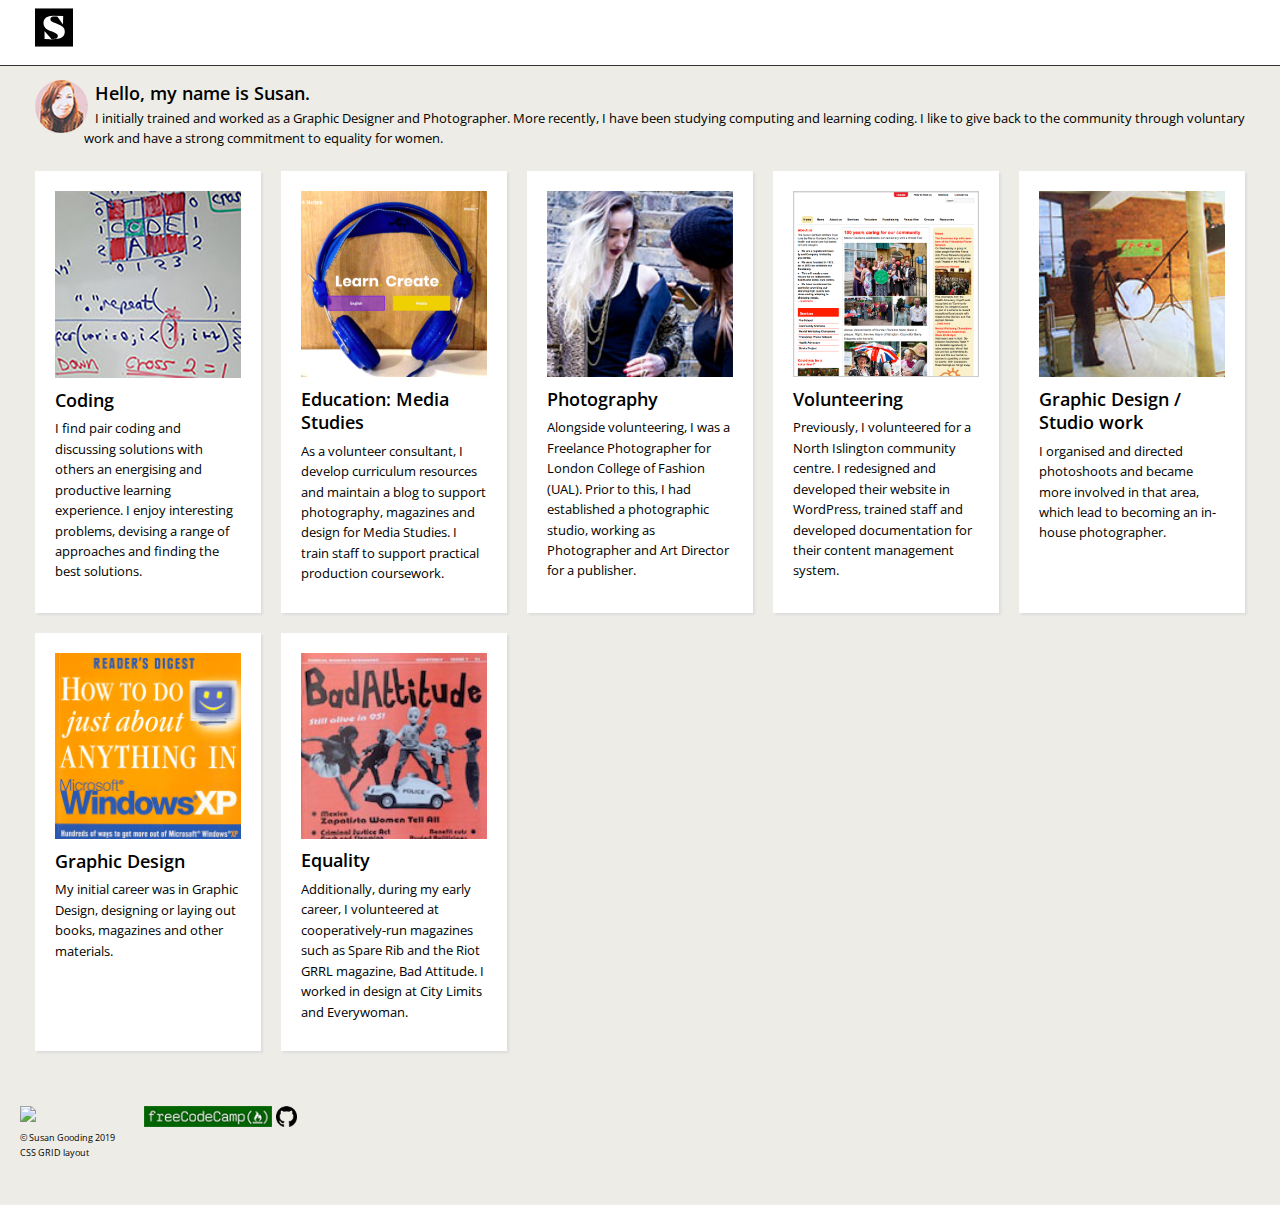
==== index.html @ 3915b05b "Update index.html" ====
<!DOCTYPE html>
<html lang="en">
    <head>
        <meta http-equiv="Content-Type" content="text/html; charset=UTF-8">
        <meta name="viewport" content="width=device-width, initial-scale=1">
        <meta name="author" content="Susan Gooding">
        <title>Founders and Coders application</title>
        <style>
            @import url('https://fonts.googleapis.com/css?family=Open+Sans:300,300i,400,400i');
        </style>
        <link rel="icon" type="image/png" sizes="32x32" href="http://susanx.github.io/sg32.io">
        <link type="text/css" rel="stylesheet" href="main.css">
    </head>
    <body class="D block-sizes" screen_capture_injected="true">
        <nav class="top">
        <img class="logo" src="graphics/s2.svg" alt="logo s" width="38px">
        </nav>
    <header>


      <img class="intropic" src="img/s.png" alt="SG">
      <h1></h1>
      <h2><span class="hello">Hello, my name is Susan.</span></h2>
      <h2>I initially trained and worked as a Graphic Designer and Photographer. More recently, I have been studying computing and learning coding. I like to give back to the community through voluntary work and have a strong commitment to equality for women.</h2>
</header>
<main>
    <article>
        <img src="img/1.jpg" alt="whiteboard agorithm" width="100%" ><h2>Coding</h2><p class="box-blurb">I find pair coding and discussing solutions with others an energising and productive learning experience. I enjoy interesting problems, devising a range of approaches and finding the best solutions.</p>
    </article>
    <article>
        <img src="img/2.png" alt="website Jacobsen notes" width="100%" ><h2>Education: Media Studies</h2><p class="box-blurb">As a volunteer consultant, I develop curriculum resources and maintain a blog to support photography, magazines and design for Media Studies. I train staff to support practical production coursework.</p>
    </article>
    <article>
        <img src="img/3.jpg" alt="Fashion shoot" width="100%" ><h2>Photography</h2><p class="box-blurb">Alongside volunteering, I was a Freelance Photographer for London College of Fashion (UAL). Prior to this, I had established a photographic studio, working as Photographer and Art Director for a publisher.</p>
    </article>
    <article>
        <img src="img/4.png" class="standout" alt="Community centre website" width="100%" ><h2>Volunteering</h2><p class="box-blurb">Previously, I volunteered for a North Islington community centre. I redesigned and developed their website in WordPress, trained staff and developed documentation for their content management system.</p>
    </article>
        <article>
        <img src="img/5.jpg" class="pageturn5" alt="graphic design" width="100%" ><h2>Graphic Design / Studio work</h2><p class="box-blurb">I organised and directed photoshoots and became more involved in that area, which lead to becoming an in-house photographer.</p>
    </article>
    <article>
        <img src="img/5n.gif" onmouseover="bigImg(this)" onmouseout="normalImg(this)" border="0"  alt="graphics" width="100%"> 
        <h2>Graphic Design</h2><p class="box-blurb">My initial career was in Graphic Design, designing or laying out books, magazines and other materials.</p>
    </article>

    <article>
        <img src="img/6.jpg" alt="bad attitude magazine" width="100%" ><h2>Equality</h2><p>Additionally, during my early career, I volunteered at cooperatively-run magazines such as Spare Rib and the Riot GRRL magazine, Bad Attitude. I worked in design at City Limits and Everywoman.</p>
    </article>
 </main>

    <footer>
        <nav class="links"><img src="https://www.codewars.com/users/sgoi/badges/micro" /></a>
            <a class="freecodecamp" href="https://www.freecodecamp.org/susanx" target="_blank"><img src="./graphics/FCC198x33.png" alt="freecodecamp profile" height="21px"></a>
            <a class="github" href="https://github.com/susanX" target="_blank"><img src="./graphics/git60.png" alt="personal Github site" width="21px"></a>
        </nav>
        <p>© Susan Gooding 2019</br>
        CSS GRID layout</p>

    </footer>
        <script src="main.js"></script>
    </body>
</html>
---- main.css ----
/* http://meyerweb.com/eric/tools/css/reset/ 
   v2.0 | 20110126
   License: none (public domain)
*/

html, body, div, span, applet, object, iframe,
h1, h2, h3, h4, h5, h6, p, blockquote, pre,
a, abbr, acronym, address, big, cite, code,
del, dfn, em, img, ins, kbd, q, s, samp,
small, strike, strong, sub, sup, tt, var,
b, u, i, center,
dl, dt, dd, ol, ul, li,
fieldset, form, label, legend,
table, caption, tbody, tfoot, thead, tr, th, td,
article, aside, canvas, details, embed, 
figure, figcaption, footer, header, hgroup, 
menu, nav, output, ruby, section, summary,
time, mark, audio, video {
	margin: 0;
	padding: 0;
	border: 0;
	font-size: 100%;
	font: inherit;
	vertical-align: baseline;
}

* {
  box-sizing: border-box;
  -webkit-box-sizing: border-box;
}

img.logo {
    margin-left:35px;
    display: block;
    margin-bottom: 10px;
}

.logo{
    height: 45px;
}

html {
/*    border-top: 5em solid white;*/
    font-family: "Open Sans", sans-serif, "Helvetica Neue";
    font-weight: 400;
    font-size: 12.8px;
    line-height: 1.6;
    color: #000000;
    min-width: 332px;   
}

body {
    background: #eee;
    background: #edece6;
}

nav.top{
    left: 0;
    background: white;
    margin-bottom: 1em;
    padding: 5px 0;
    border-bottom: .5px solid #333;
}

html {
    z-index: 1;
}

header{
    display: block;
    padding-bottom:0em;
    margin: 5px 35px 10px;
}

header h1 {
    font-weight: 600;
    font-size: 18px;
    padding-left:1em;
    padding-right:1em;
    line-height: 1.1;
}

span.hello {
    font-size: 18px;
    font-weight: 600;
}

p {
    padding-bottom: 25px;
}

b {
    font-weight: bold;
    padding-bottom: 0;
}

.intropic {
    display: block;
    float: left;
    padding-top: .1em;
    shape-outside: circle();
    margin-right: 1em;
    margin-bottom: 0;
}

.intro h2 {
    font-size: 1.4em;
    font-weight: 300;
    line-height: 1.5;
}

/*card section*/
main{  
    margin: 0 35px 35px;
    background: #eee;
    background: #edece6;
    padding-top: 1em;
    display: grid;
    grid-gap: 20px;
    grid-template-columns: repeat(auto-fit, minmax(200px, 1fr));
}

article {
    background-color: white;
    display: block;
    box-shadow: 2px 2px 2px #ddd;
    width: 100%;
    padding: 20px;
    padding-bottom: 4px;
}

article h2{
    font-size: 18px;
    line-height: 1.3;
    padding: 5px 0 6px 0;
    font-weight: 600;
    width: 100%;
}

img.standout{
  border: 1px solid #ccc;
}

footer{
    font-size: .7em;
    padding: 20px;  
}

/*grid for links*/
.links{  
    display: grid;
    padding: 0;
    margin: 0;
    grid-template-columns: 124px 132px 35px minmax(10px, 1fr);
}
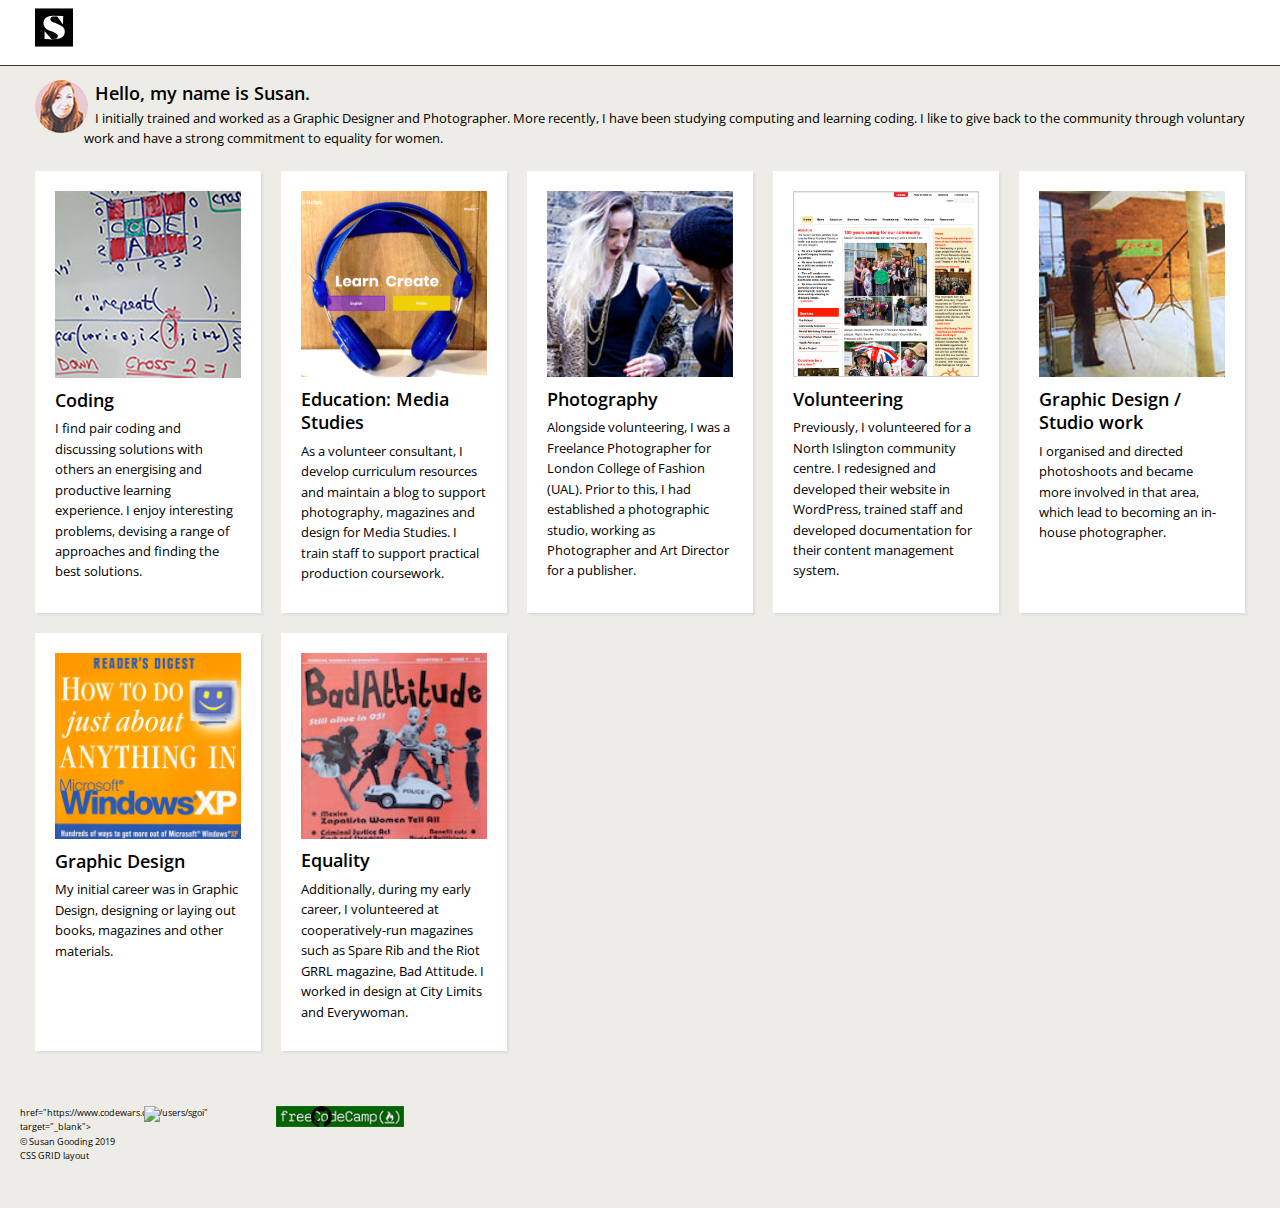
==== commit cfca6ad5: "Update index.html" ====
--- a/index.html
+++ b/index.html
@@ -50,7 +50,7 @@
  </main>
 
     <footer>
-        <nav class="links"><img src="https://www.codewars.com/users/sgoi/badges/micro" /></a>
+        <nav class="links">href="https://www.codewars.com/users/sgoi" target="_blank"><img src="https://www.codewars.com/users/sgoi/badges/micro" /></a>
             <a class="freecodecamp" href="https://www.freecodecamp.org/susanx" target="_blank"><img src="./graphics/FCC198x33.png" alt="freecodecamp profile" height="21px"></a>
             <a class="github" href="https://github.com/susanX" target="_blank"><img src="./graphics/git60.png" alt="personal Github site" width="21px"></a>
         </nav>
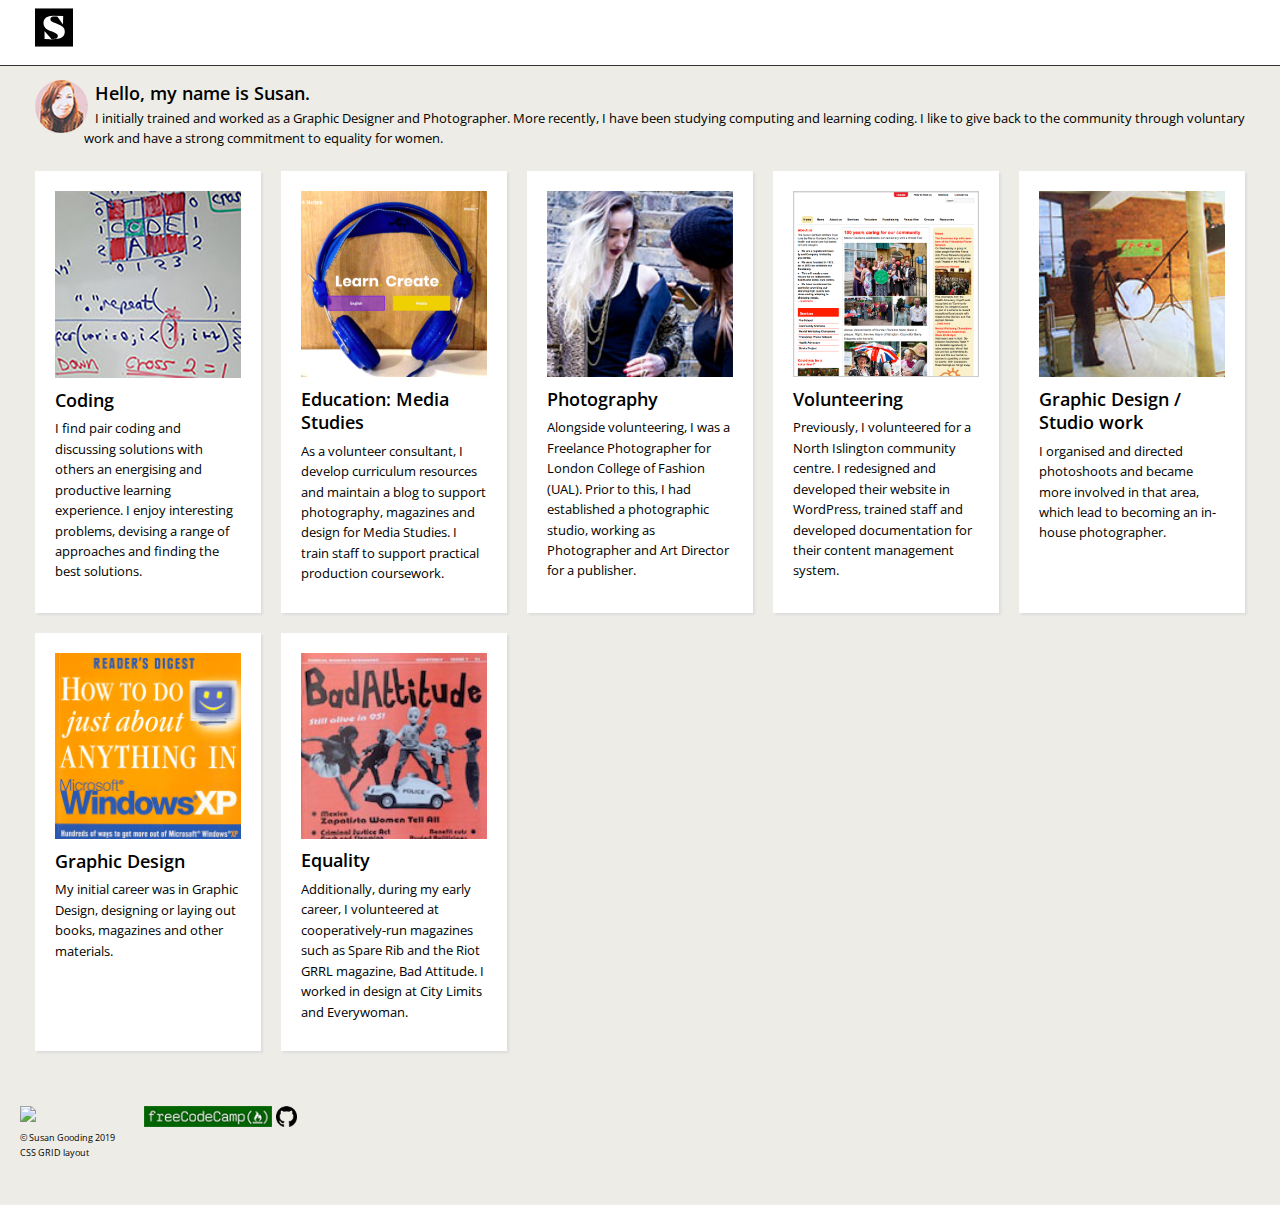
==== commit b99815e6: "Update index.html" ====
--- a/index.html
+++ b/index.html
@@ -50,7 +50,7 @@
  </main>
 
     <footer>
-        <nav class="links">href="https://www.codewars.com/users/sgoi" target="_blank"><img src="https://www.codewars.com/users/sgoi/badges/micro" /></a>
+        <nav class="links" a href="https://www.codewars.com/users/sgoi" target="_blank"><img src="https://www.codewars.com/users/sgoi/badges/micro" /></a>
             <a class="freecodecamp" href="https://www.freecodecamp.org/susanx" target="_blank"><img src="./graphics/FCC198x33.png" alt="freecodecamp profile" height="21px"></a>
             <a class="github" href="https://github.com/susanX" target="_blank"><img src="./graphics/git60.png" alt="personal Github site" width="21px"></a>
         </nav>
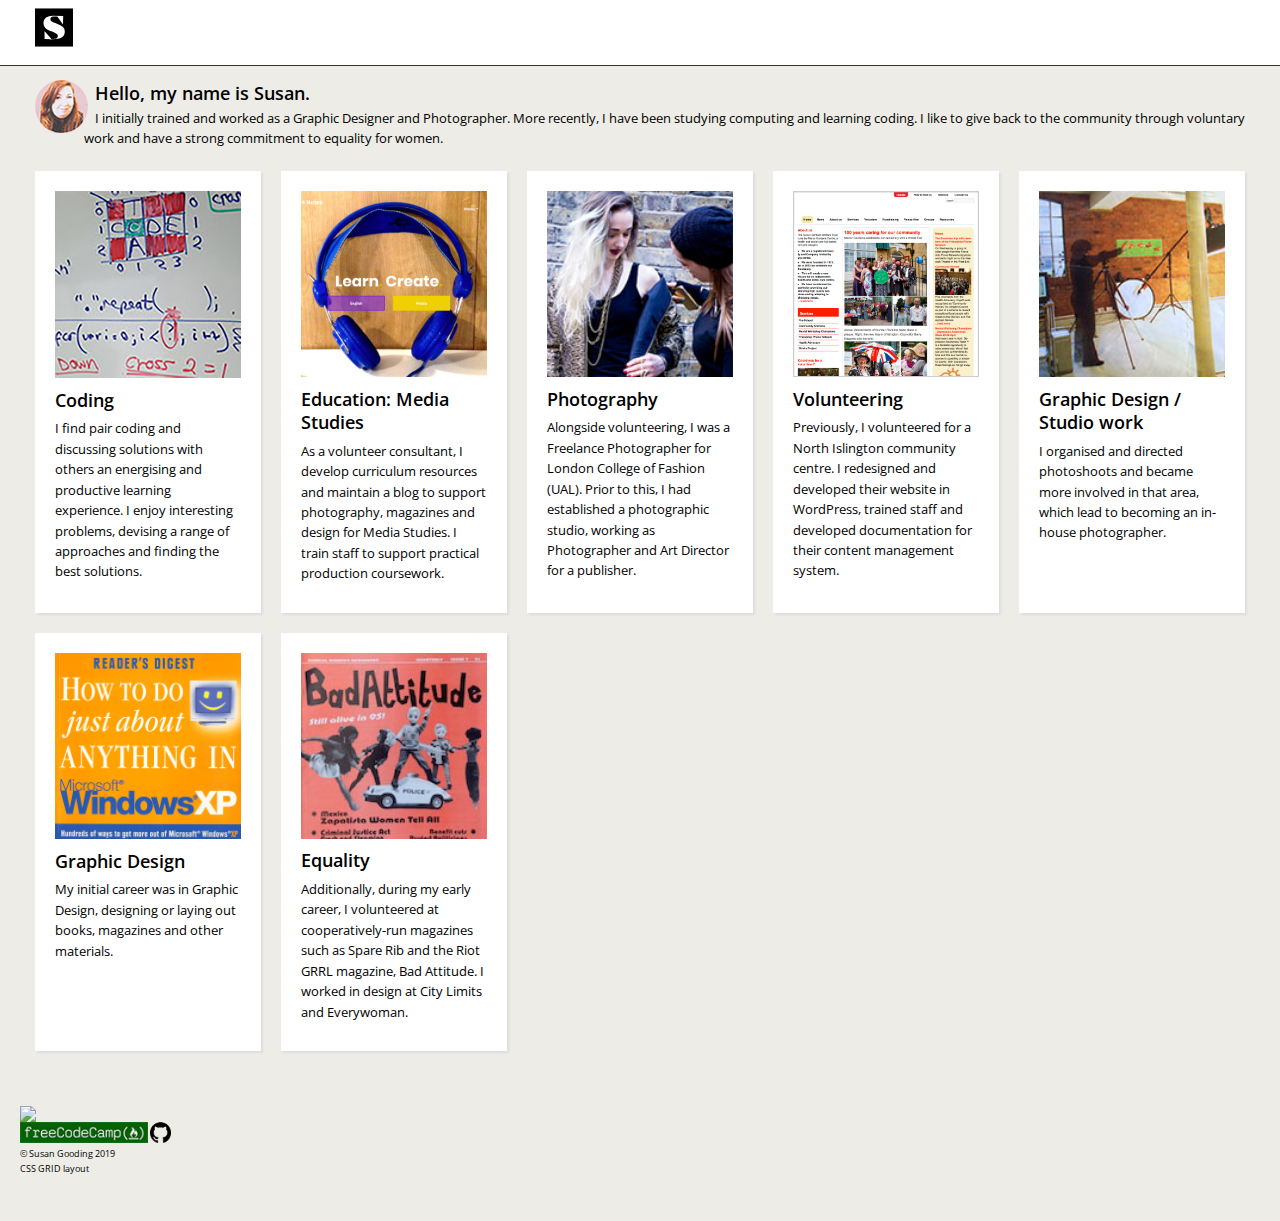
==== commit 5c6d63d2: "Update index.html" ====
--- a/index.html
+++ b/index.html
@@ -50,7 +50,7 @@
  </main>
 
     <footer>
-        <nav class="links" a href="https://www.codewars.com/users/sgoi" target="_blank"><img src="https://www.codewars.com/users/sgoi/badges/micro" /></a>
+        <a nav class="links" href="https://www.codewars.com/users/sgoi" target="_blank"><img src="https://www.codewars.com/users/sgoi/badges/micro" /></a>
             <a class="freecodecamp" href="https://www.freecodecamp.org/susanx" target="_blank"><img src="./graphics/FCC198x33.png" alt="freecodecamp profile" height="21px"></a>
             <a class="github" href="https://github.com/susanX" target="_blank"><img src="./graphics/git60.png" alt="personal Github site" width="21px"></a>
         </nav>
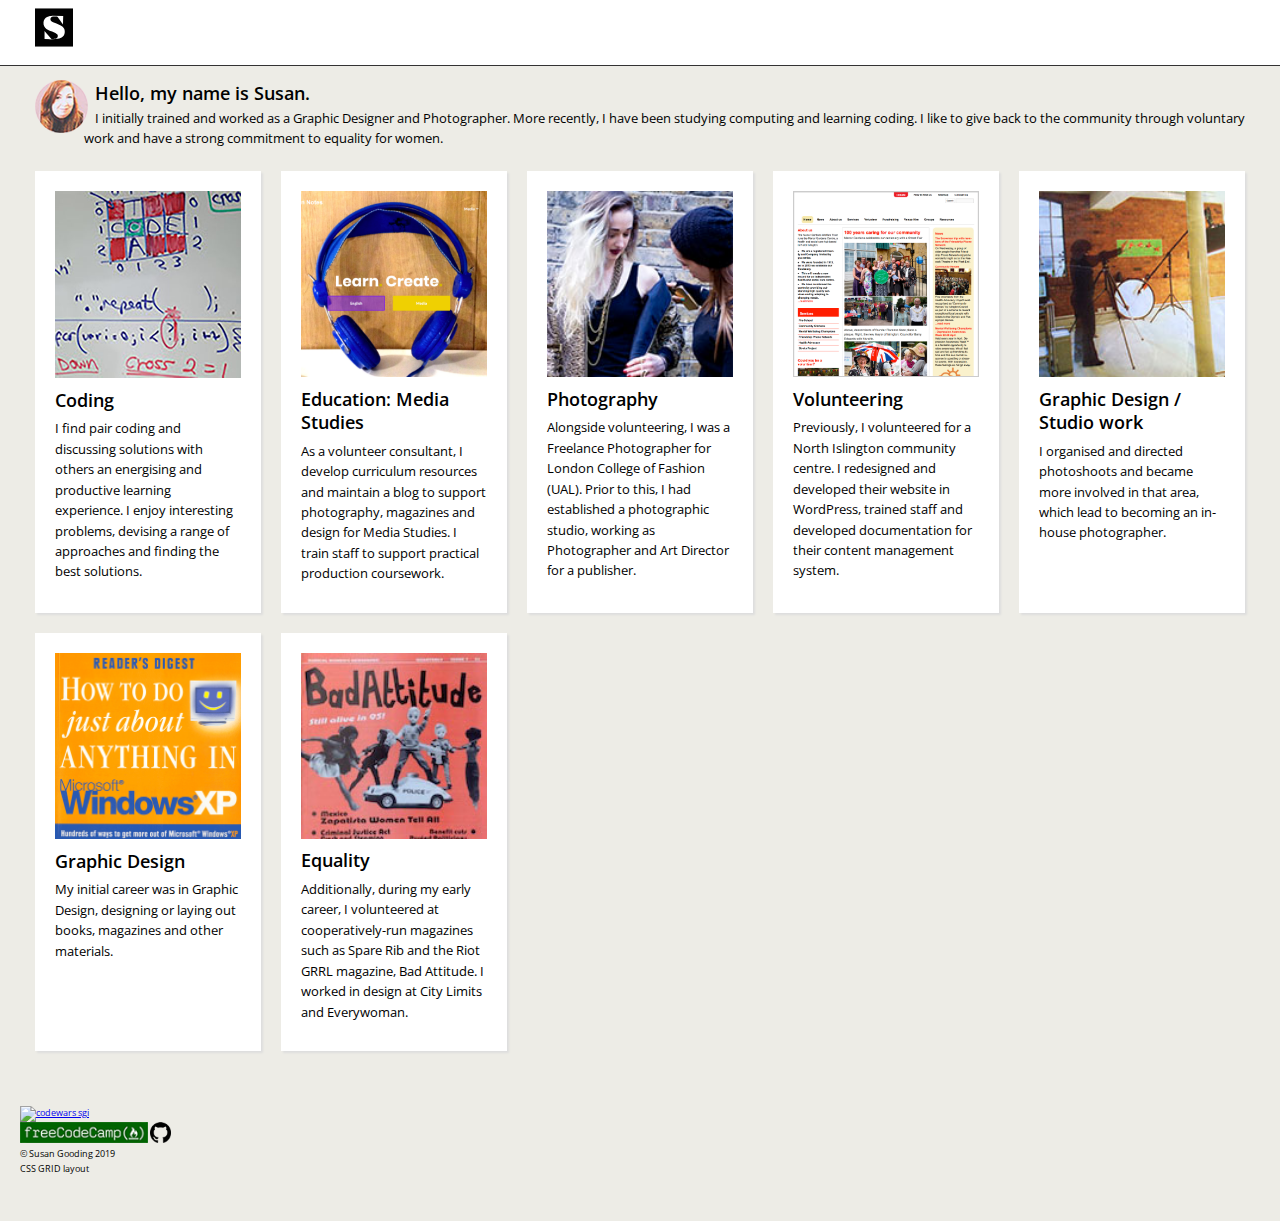
==== commit d73b8b50: "Update index.html" ====
--- a/index.html
+++ b/index.html
@@ -50,7 +50,7 @@
  </main>
 
     <footer>
-        <a nav class="links" href="https://www.codewars.com/users/sgoi" target="_blank"><img src="https://www.codewars.com/users/sgoi/badges/micro" /></a>
+        <a nav class="links" href="https://www.codewars.com/users/sgoi" target="_blank"><img src="https://www.codewars.com/users/sgoi/badges/micro" alt="codewars sgi"></a>
             <a class="freecodecamp" href="https://www.freecodecamp.org/susanx" target="_blank"><img src="./graphics/FCC198x33.png" alt="freecodecamp profile" height="21px"></a>
             <a class="github" href="https://github.com/susanX" target="_blank"><img src="./graphics/git60.png" alt="personal Github site" width="21px"></a>
         </nav>
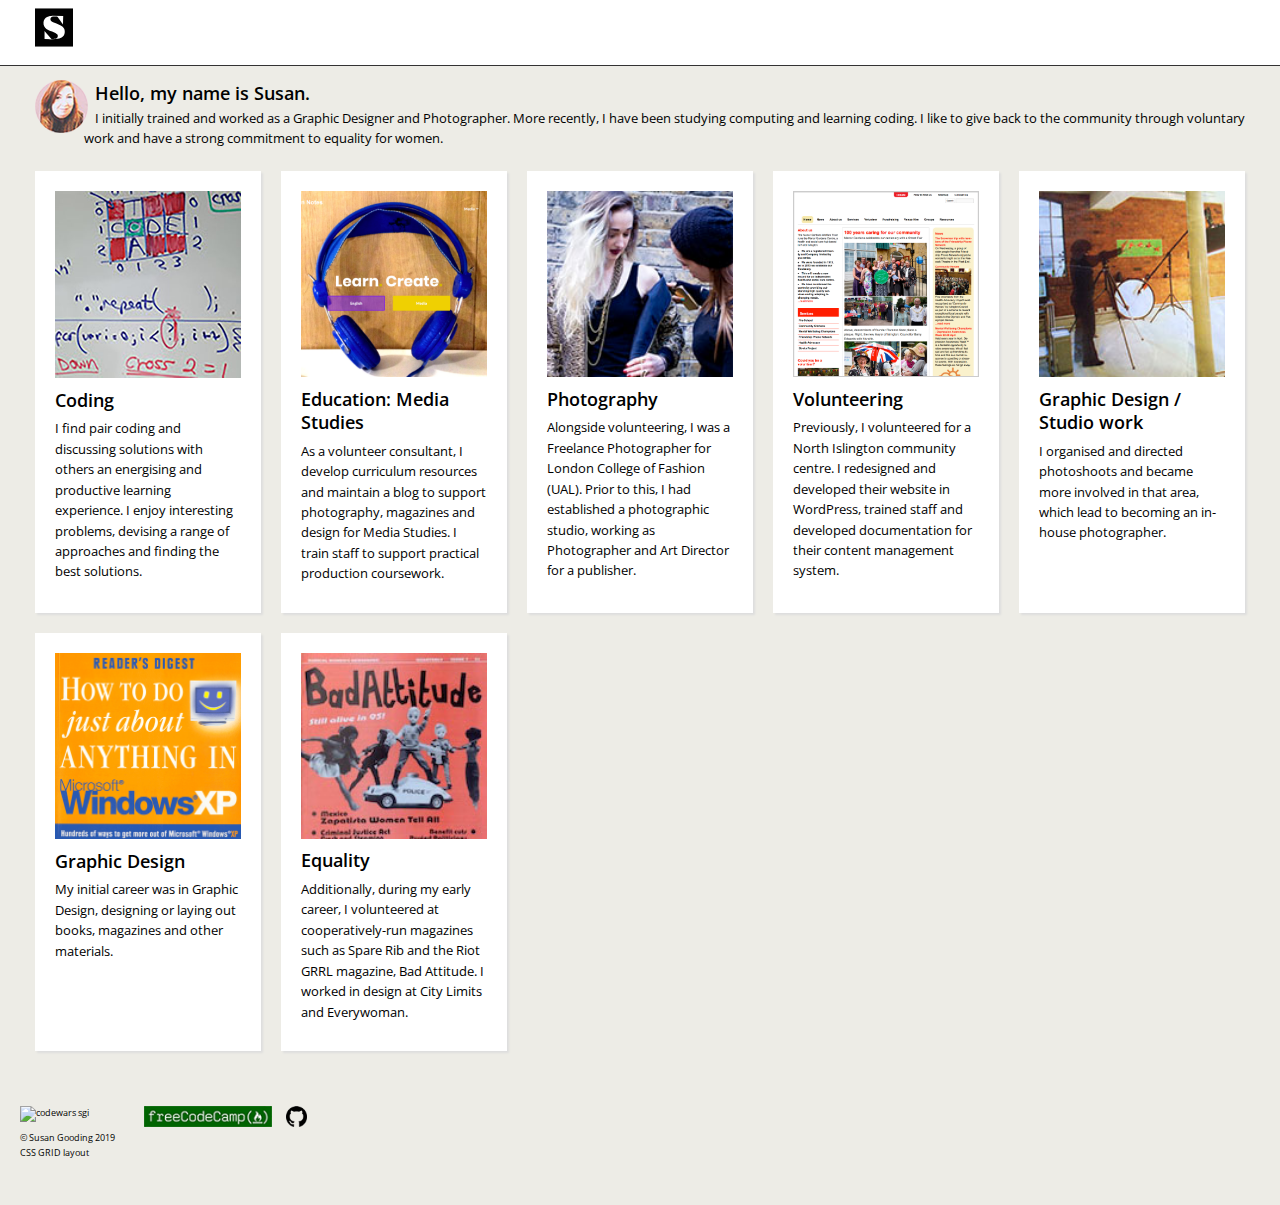
==== commit d826d8aa: "Update index.html" ====
--- a/index.html
+++ b/index.html
@@ -50,9 +50,10 @@
  </main>
 
     <footer>
-        <a nav class="links" href="https://www.codewars.com/users/sgoi" target="_blank"><img src="https://www.codewars.com/users/sgoi/badges/micro" alt="codewars sgi"></a>
-            <a class="freecodecamp" href="https://www.freecodecamp.org/susanx" target="_blank"><img src="./graphics/FCC198x33.png" alt="freecodecamp profile" height="21px"></a>
-            <a class="github" href="https://github.com/susanX" target="_blank"><img src="./graphics/git60.png" alt="personal Github site" width="21px"></a>
+        <nav class="links" 
+           <a class "codewars" href="https://www.codewars.com/users/sgoi" target="_blank"><img src="https://www.codewars.com/users/sgoi/badges/micro" alt="codewars sgi"></a>
+           <a class="freecodecamp" href="https://www.freecodecamp.org/susanx" target="_blank"><img src="./graphics/FCC198x33.png" alt="freecodecamp profile" height="21px"></a>
+           <a class="github" href="https://github.com/susanX" target="_blank"><img src="./graphics/git60.png" alt="personal Github site" width="21px"></a>
         </nav>
         <p>© Susan Gooding 2019</br>
         CSS GRID layout</p>
--- a/main.css
+++ b/main.css
@@ -151,5 +151,5 @@
     display: grid;
     padding: 0;
     margin: 0;
-    grid-template-columns: 124px 132px 35px minmax(10px, 1fr);
+    grid-template-columns: 124px 142px 35px minmax(20px, 1fr);
 }
